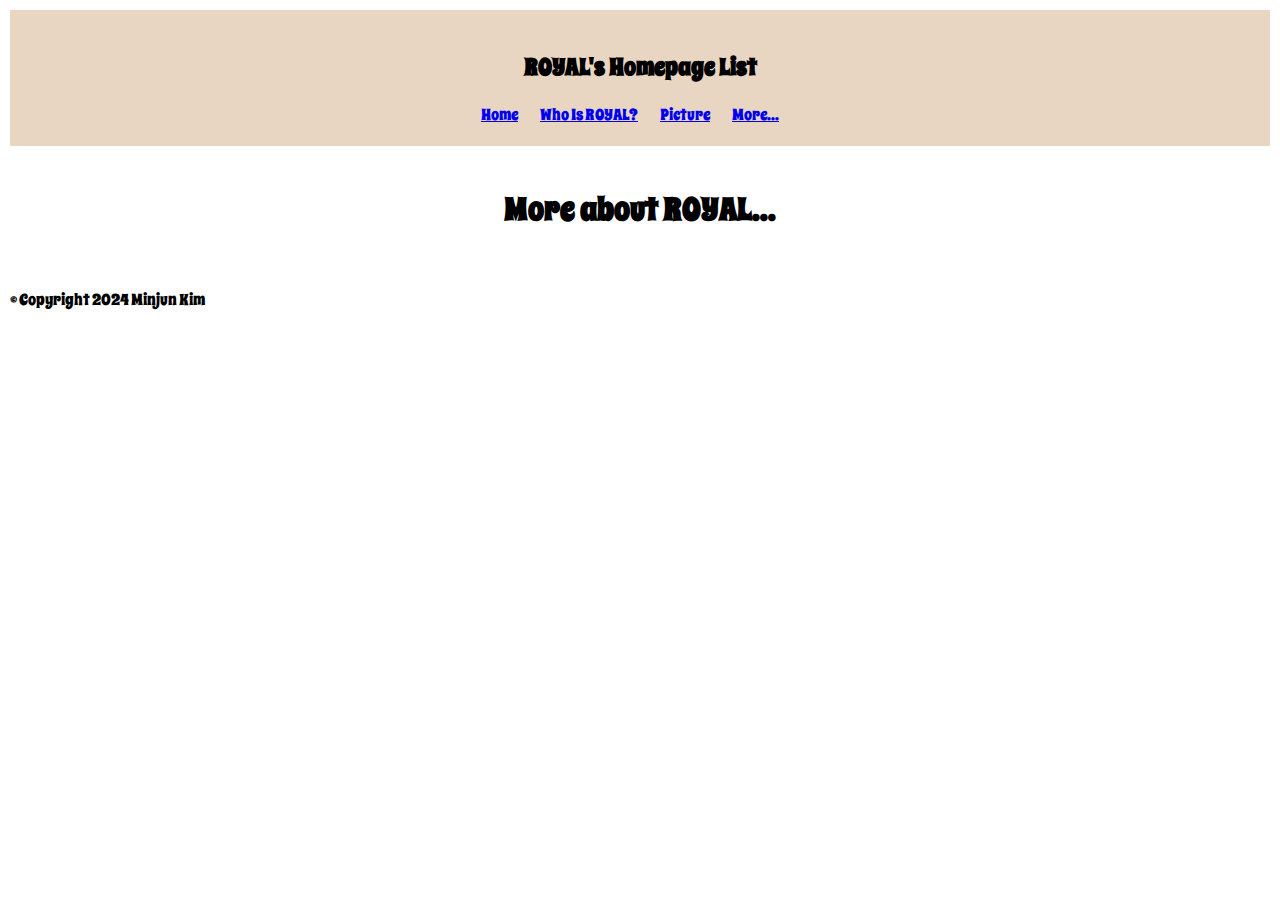
==== more.html @ f7a2a427 "first edit" ====
<!DOCTYPE html>
<html lang="en">
<head>
    <meta charset="UTF-8">
    <meta name="viewport" content="width=device-width, initial-scale=1.0">
    <title>ROYAL's Home</title>
    <link rel="stylesheet" href="style.css">
</head>
<body>
    <header>
        <h2>ROYAL's Homepage List</h2>
        <nav>
            <ul>
                <li><a href="index.html">Home</a></li>
                <li><a href="whoisroyal.html">Who Is ROYAL?</a></li>
                <li><a href="picture.html">Picture</a></li>
                <li><a href="more.html">More...</a></li>
            </ul>
        </nav>
    </header>

    <main>
        <h1>More about ROYAL...</h1>
    </main>

    <footer>
        <p>&copy; Copyright 2024 Minjun Kim</p>
    </footer>
</body>
</html>
---- style.css ----
@import url('https://fonts.googleapis.com/css2?family=Pacifico&display=swap');

@import url('https://fonts.googleapis.com/css2?family=Pacifico&family=Spicy+Rice&display=swap');

body {
    font-family: "Spicy Rice", serif;
    margin: auto;
    padding: 10px;
    background-color: #ebb379
    color: #333;
}
body.index{
    background-image: url(images/royal7.jpg);
    background-size: cover;
    background-repeat: no-repeat;
    height: 100%;
    width: 100%;
}

header {
    text-align: center;
    background-color: #e8d6c3;
    padding: 20px;
}

header h1 {
    font-size: 2.5em;
    margin: 0;
    color: #805f19;
}
nav ul{
    list-style-type: none;
    padding: 0;
    margin: 0;
}

nav li{
    display: inline-block;
    margin-right: 20px;
}

main h1{
    text-align: center;
    font-family: "Spicy Rice", serif;
}
main {
    padding: 20px;
}

.royal{
    display: grid;
    grid-template-columns: repeat(3, 1fr);
    gap: 20px;
    justify-items: center;
}

.royal-whoisroyal{
    text-align: center;
    font-family: "Pacifico", cursive;
}

.royal img{
    width: 100%;
    max-width: 300px;
    height: auto;
    border-radius: 8px;
}

.royal p{
    margin-top: 10px;
    font-size: 1em;
    color: #333;
}
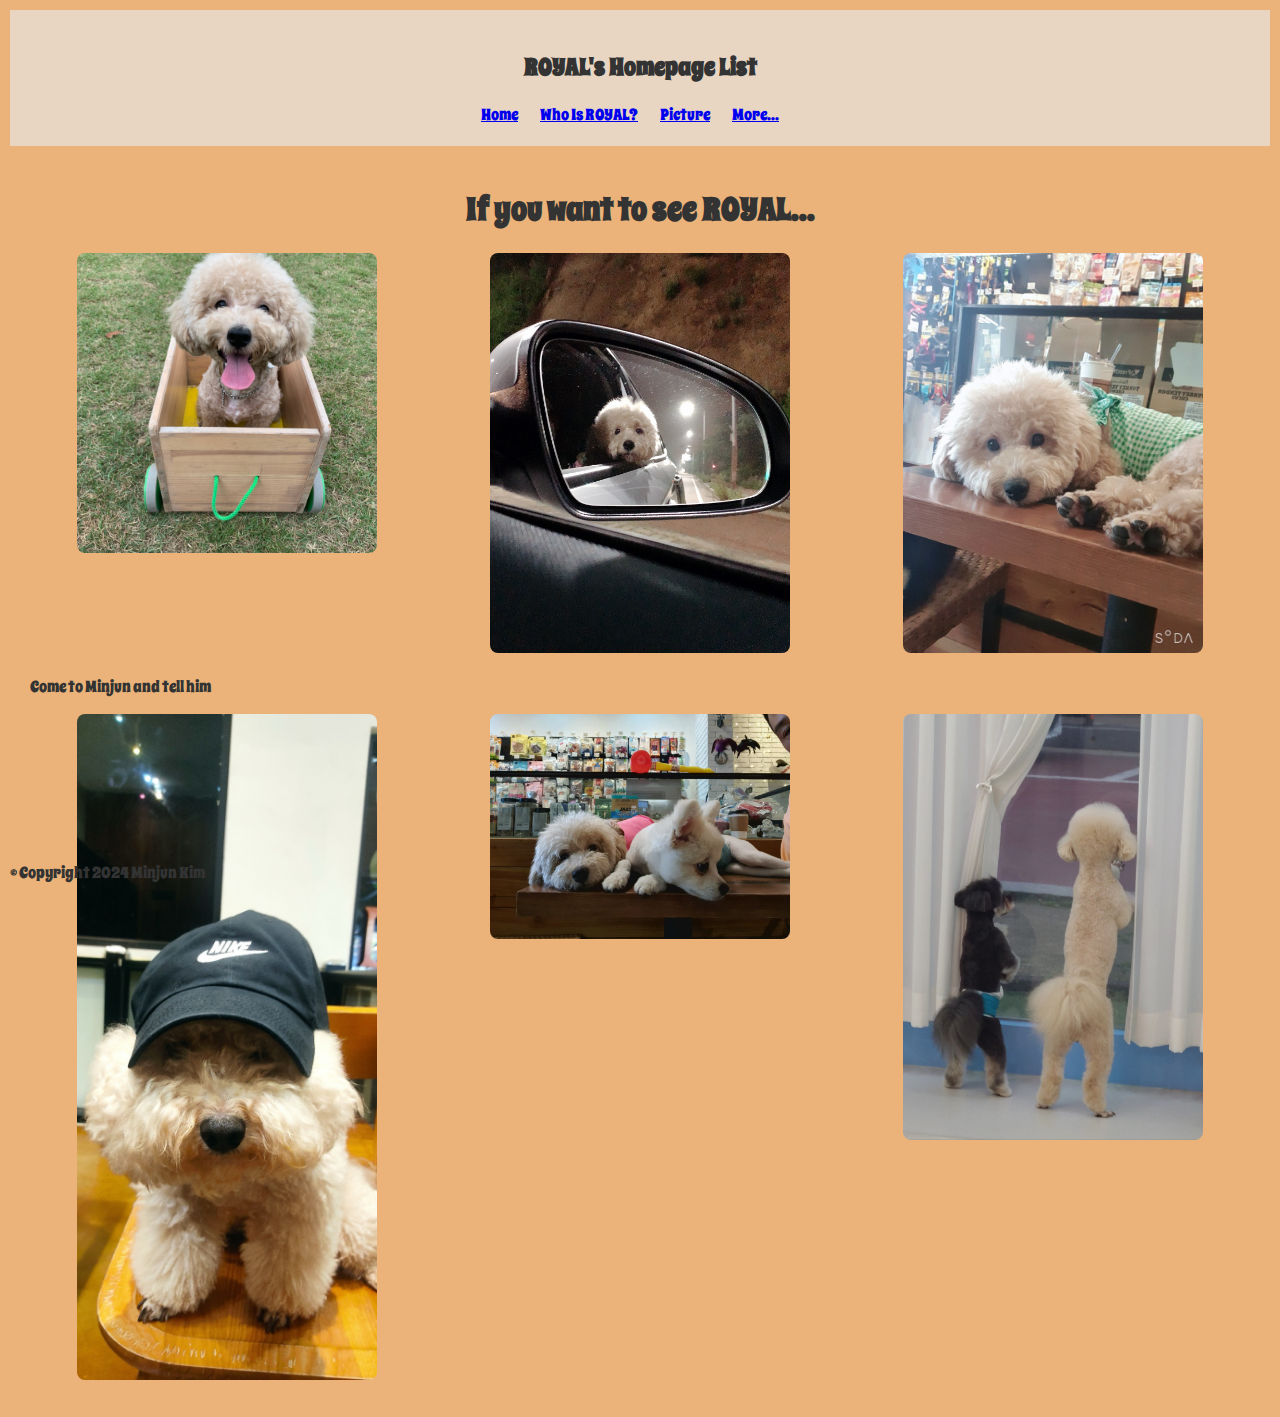
==== commit 38a639b4: "3" ====
--- a/more.html
+++ b/more.html
@@ -20,7 +20,36 @@
     </header>
 
     <main>
-        <h1>More about ROYAL...</h1>
+        <h1>If you want to see ROYAL...</h1>
+        <section class="royal">
+            <div class="royal-whoisroyal">
+                <img src="images/royal6.jpg" alt="Royal">
+                
+            </div>
+            <div class="royal-whoisroyal">
+                <img src="images/royal8.jpg" alt="Royal">
+                
+            </div>
+            <div class="royal-whoisroyal">
+                <img src="images/royal9.jpg" alt="Royal">
+                
+            </div>
+       </section>
+       <p class="more1">Come to Minjun and tell him</p>
+        <section class="royal">
+            <div class="royal-whoisroyal">
+                <img src="images/royal10.jpg" alt="Royal">
+                
+            </div>
+            <div class="royal-whoisroyal">
+                <img src="images/royal11.jpg" alt="Royal">
+                
+            </div>
+            <div class="royal-whoisroyal">
+                <img src="images/royal12.jpg" alt="Royal">
+                
+            </div>
+        </section>
     </main>
 
     <footer>
--- a/style.css
+++ b/style.css
@@ -6,7 +6,7 @@
     font-family: "Spicy Rice", serif;
     margin: auto;
     padding: 10px;
-    background-color: #ebb379
+    background-color: #ebb379;
     color: #333;
 }
 body.index{
@@ -70,4 +70,22 @@
     margin-top: 10px;
     font-size: 1em;
     color: #333;
+}
+
+.homep{
+    font-size: 30px;
+    font-family: "Pacifico", cursive;
+    color: #ff0000;
+    text-align: center;
+}
+.homepa{
+    font-size: 30px;
+    font-family: "Pacifico", cursive;
+    color: #ffffff;
+    text-align: center;
+}
+
+footer{
+    position: absolute;
+    bottom: 0px;
 }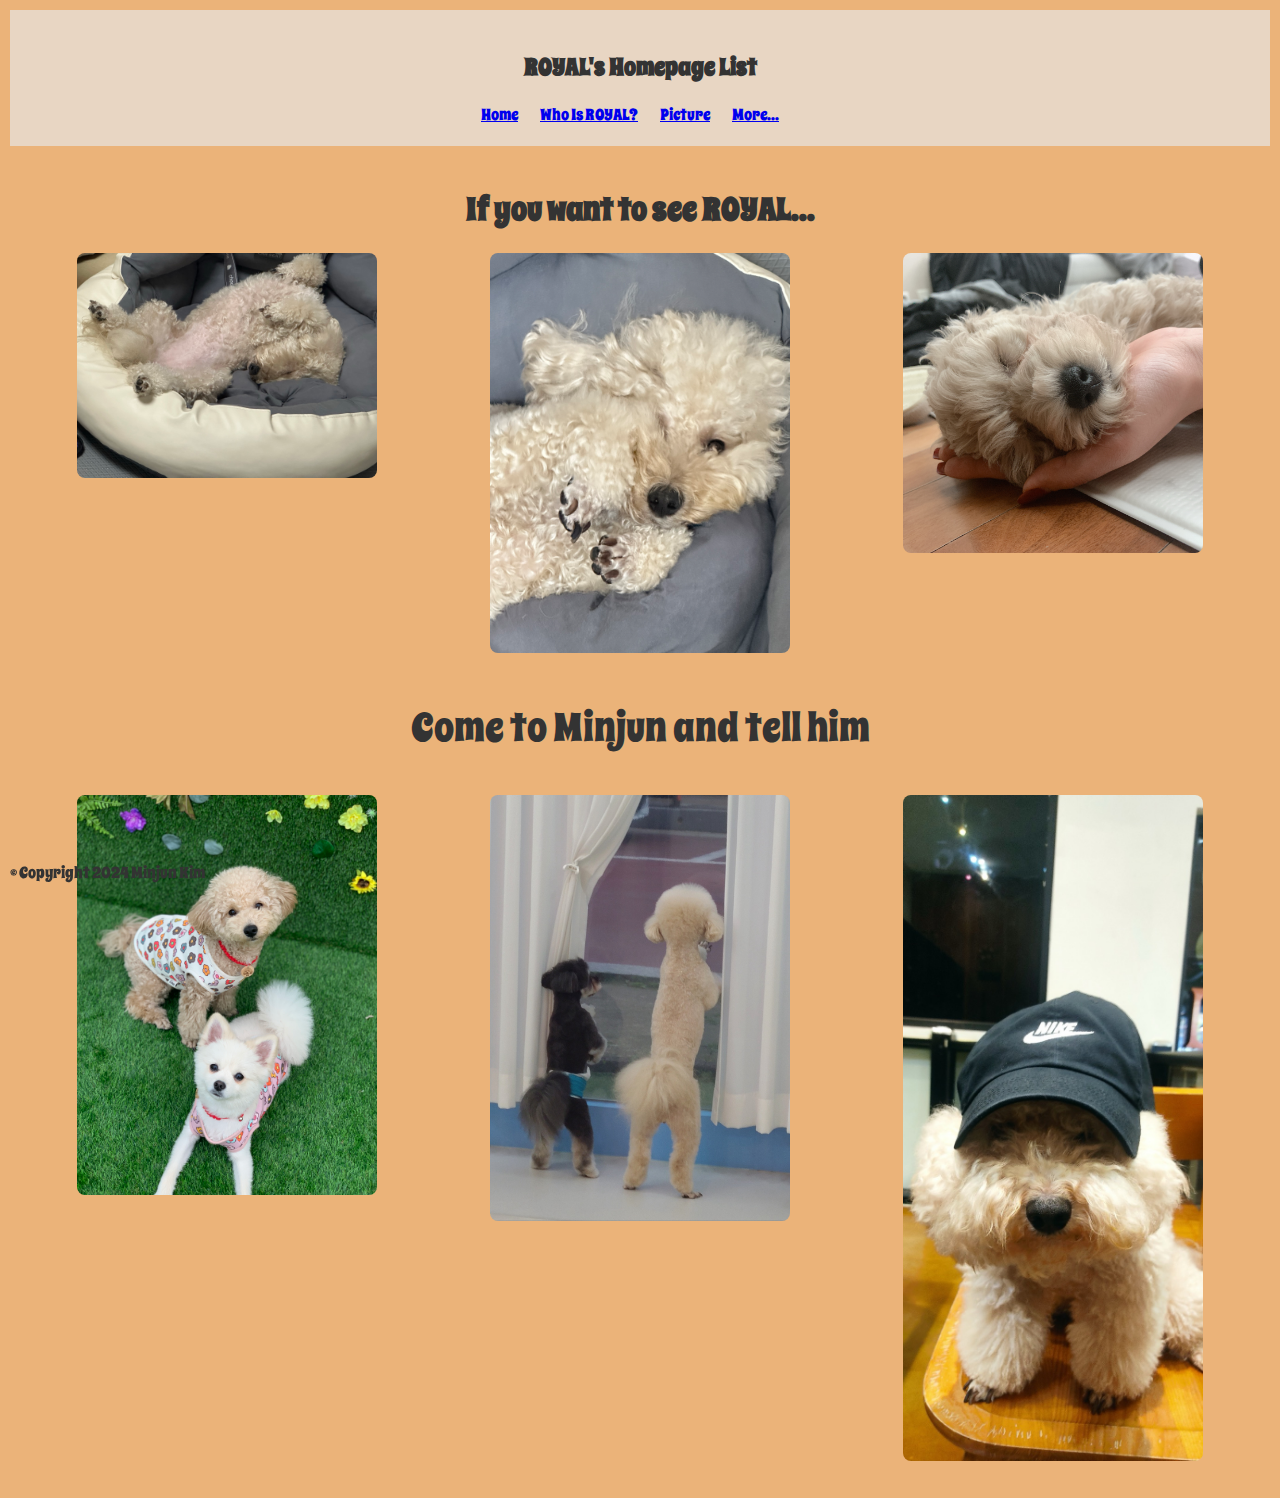
==== commit b2f5ccdc: "4" ====
--- a/more.html
+++ b/more.html
@@ -23,30 +23,30 @@
         <h1>If you want to see ROYAL...</h1>
         <section class="royal">
             <div class="royal-whoisroyal">
-                <img src="images/royal6.jpg" alt="Royal">
+                <img src="images/royal2.jpg" alt="Royal">
                 
             </div>
             <div class="royal-whoisroyal">
-                <img src="images/royal8.jpg" alt="Royal">
+                <img src="images/royal4.jpg" alt="Royal">
                 
             </div>
             <div class="royal-whoisroyal">
-                <img src="images/royal9.jpg" alt="Royal">
+                <img src="images/royal13.jpg" alt="Royal">
                 
             </div>
        </section>
        <p class="more1">Come to Minjun and tell him</p>
         <section class="royal">
             <div class="royal-whoisroyal">
-                <img src="images/royal10.jpg" alt="Royal">
-                
-            </div>
-            <div class="royal-whoisroyal">
-                <img src="images/royal11.jpg" alt="Royal">
+                <img src="images/friend3.jpg" alt="Royal">
                 
             </div>
             <div class="royal-whoisroyal">
                 <img src="images/royal12.jpg" alt="Royal">
+                
+            </div>
+            <div class="royal-whoisroyal">
+                <img src="images/royal10.jpg" alt="Royal">
                 
             </div>
         </section>
--- a/style.css
+++ b/style.css
@@ -86,6 +86,12 @@
 }
 
 footer{
-    position: absolute;
+    position: fixed;
     bottom: 0px;
+}
+
+.more1{
+    font-size: 2.5em;
+    text-align: center;
+    font-family: "Spicy Rice", serif;
 }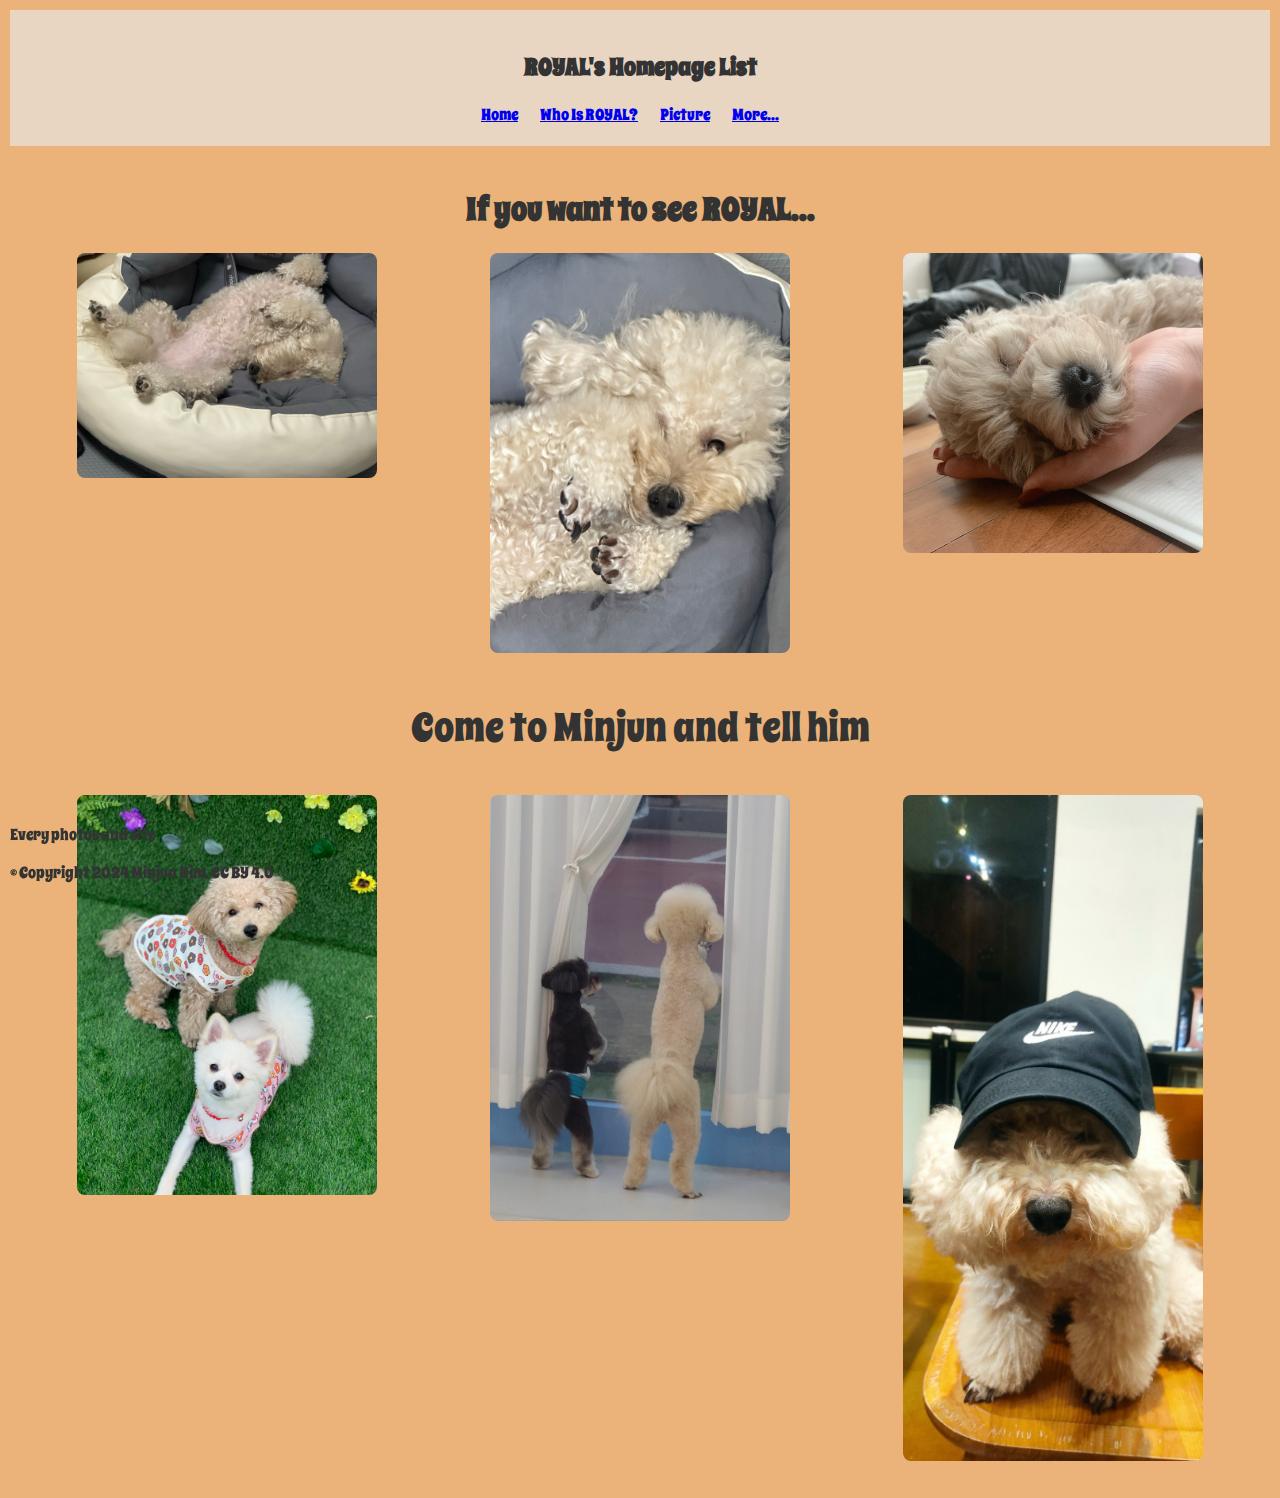
==== commit 7da9fabb: "final" ====
--- a/more.html
+++ b/more.html
@@ -53,7 +53,8 @@
     </main>
 
     <footer>
-        <p>&copy; Copyright 2024 Minjun Kim</p>
+        <p>Every photos and site</p>
+        <p>&copy; Copyright 2024 Minjun Kim. CC BY 4.0</p>
     </footer>
 </body>
 </html>--- a/style.css
+++ b/style.css
@@ -94,4 +94,8 @@
     font-size: 2.5em;
     text-align: center;
     font-family: "Spicy Rice", serif;
+}
+
+.homepage1{
+    color: rgb(255, 230, 0);
 }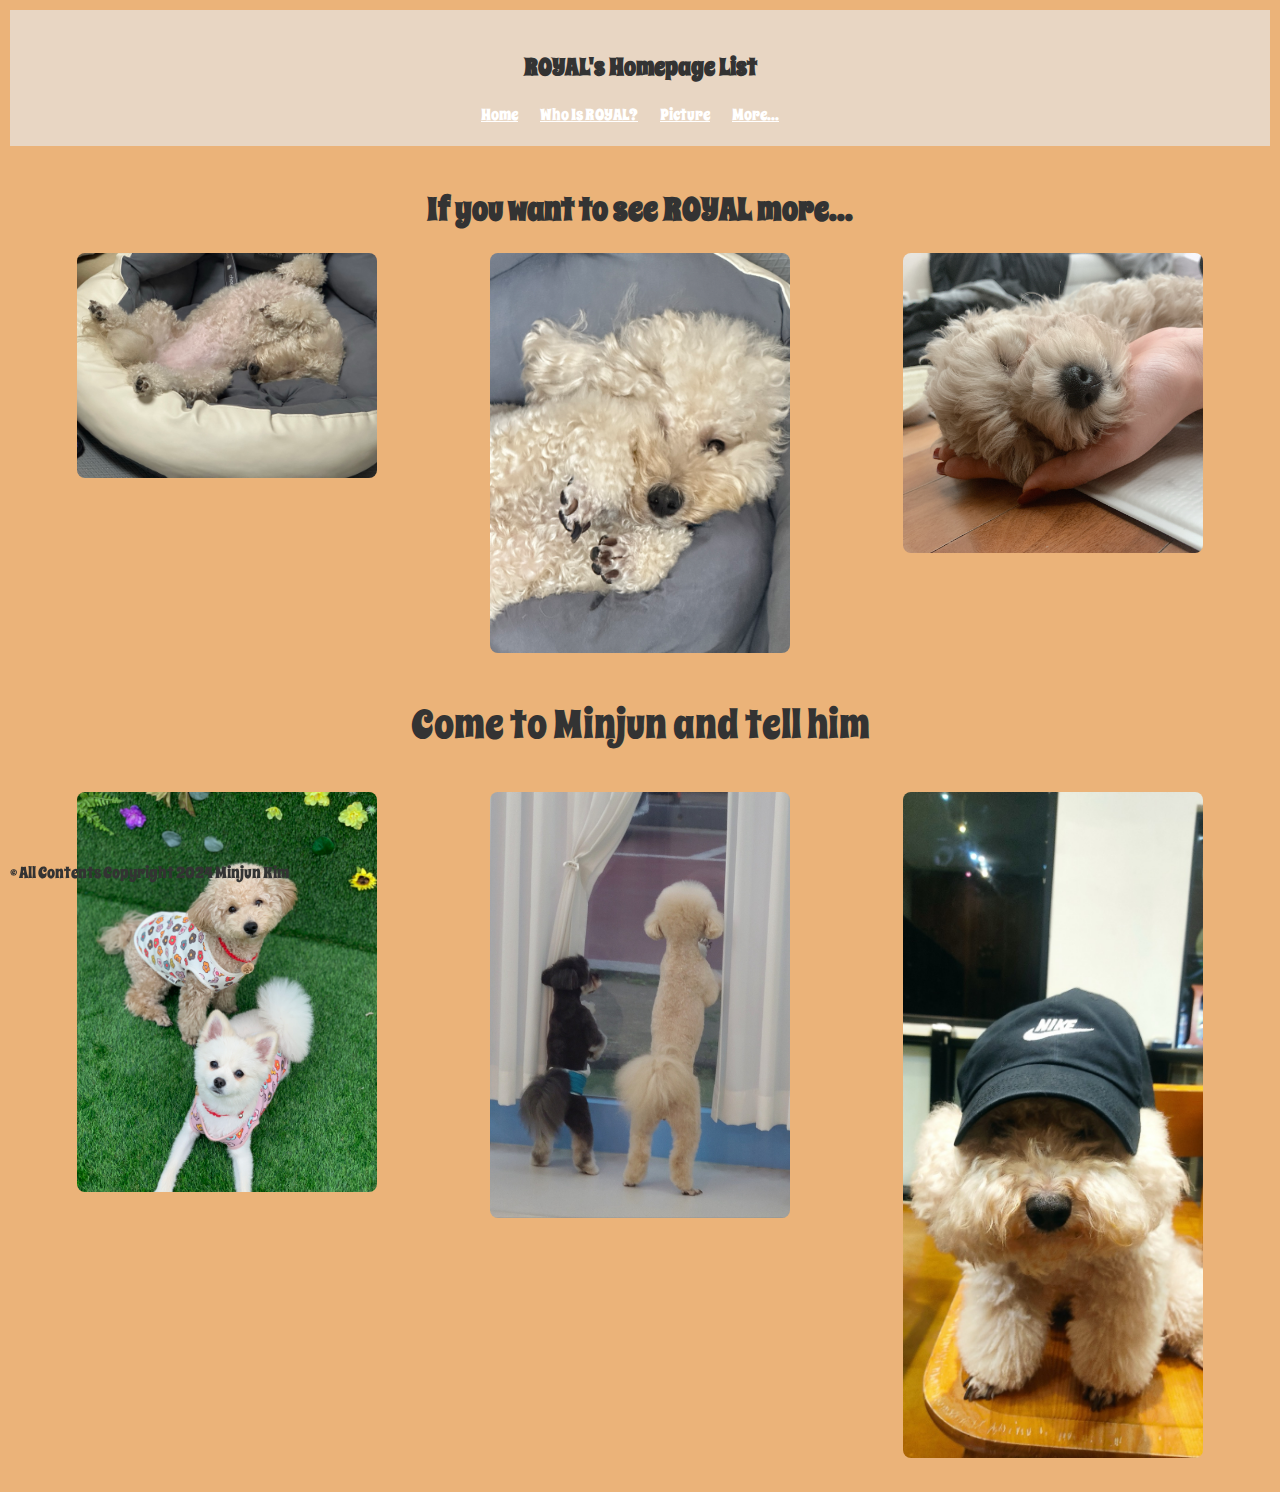
==== commit 9180c546: "final change" ====
--- a/more.html
+++ b/more.html
@@ -20,7 +20,7 @@
     </header>
 
     <main>
-        <h1>If you want to see ROYAL...</h1>
+        <h1>If you want to see ROYAL more...</h1>
         <section class="royal">
             <div class="royal-whoisroyal">
                 <img src="images/royal2.jpg" alt="Royal">
@@ -53,8 +53,7 @@
     </main>
 
     <footer>
-        <p>Every photos and site</p>
-        <p>&copy; Copyright 2024 Minjun Kim. CC BY 4.0</p>
+        <p>&copy; All Contents Copyright 2024 Minjun Kim</p>
     </footer>
 </body>
 </html>--- a/style.css
+++ b/style.css
@@ -1,5 +1,5 @@
 @import url('https://fonts.googleapis.com/css2?family=Pacifico&display=swap');
-
+@import url('https://fonts.googleapis.com/css2?family=Pacifico&family=Permanent+Marker&family=Spicy+Rice&display=swap');
 @import url('https://fonts.googleapis.com/css2?family=Pacifico&family=Spicy+Rice&display=swap');
 
 body {
@@ -11,10 +11,12 @@
 }
 body.index{
     background-image: url(images/royal7.jpg);
-    background-size: cover;
+    background-size: 1200px;
     background-repeat: no-repeat;
     height: 100%;
     width: 100%;
+    background-position: center;
+    background-position-y: top;
 }
 
 header {
@@ -56,7 +58,7 @@
 
 .royal-whoisroyal{
     text-align: center;
-    font-family: "Pacifico", cursive;
+    font-family: "Permanent Marker", cursive;
 }
 
 .royal img{
@@ -80,7 +82,7 @@
 }
 .homepa{
     font-size: 30px;
-    font-family: "Pacifico", cursive;
+    font-family: "Permanent Marker", cursive;
     color: #ffffff;
     text-align: center;
 }
@@ -98,4 +100,13 @@
 
 .homepage1{
     color: rgb(255, 230, 0);
-}+}
+
+a{
+    color: rgb(255, 255, 255);
+}
+
+a:hover{
+    color: red;
+}
+
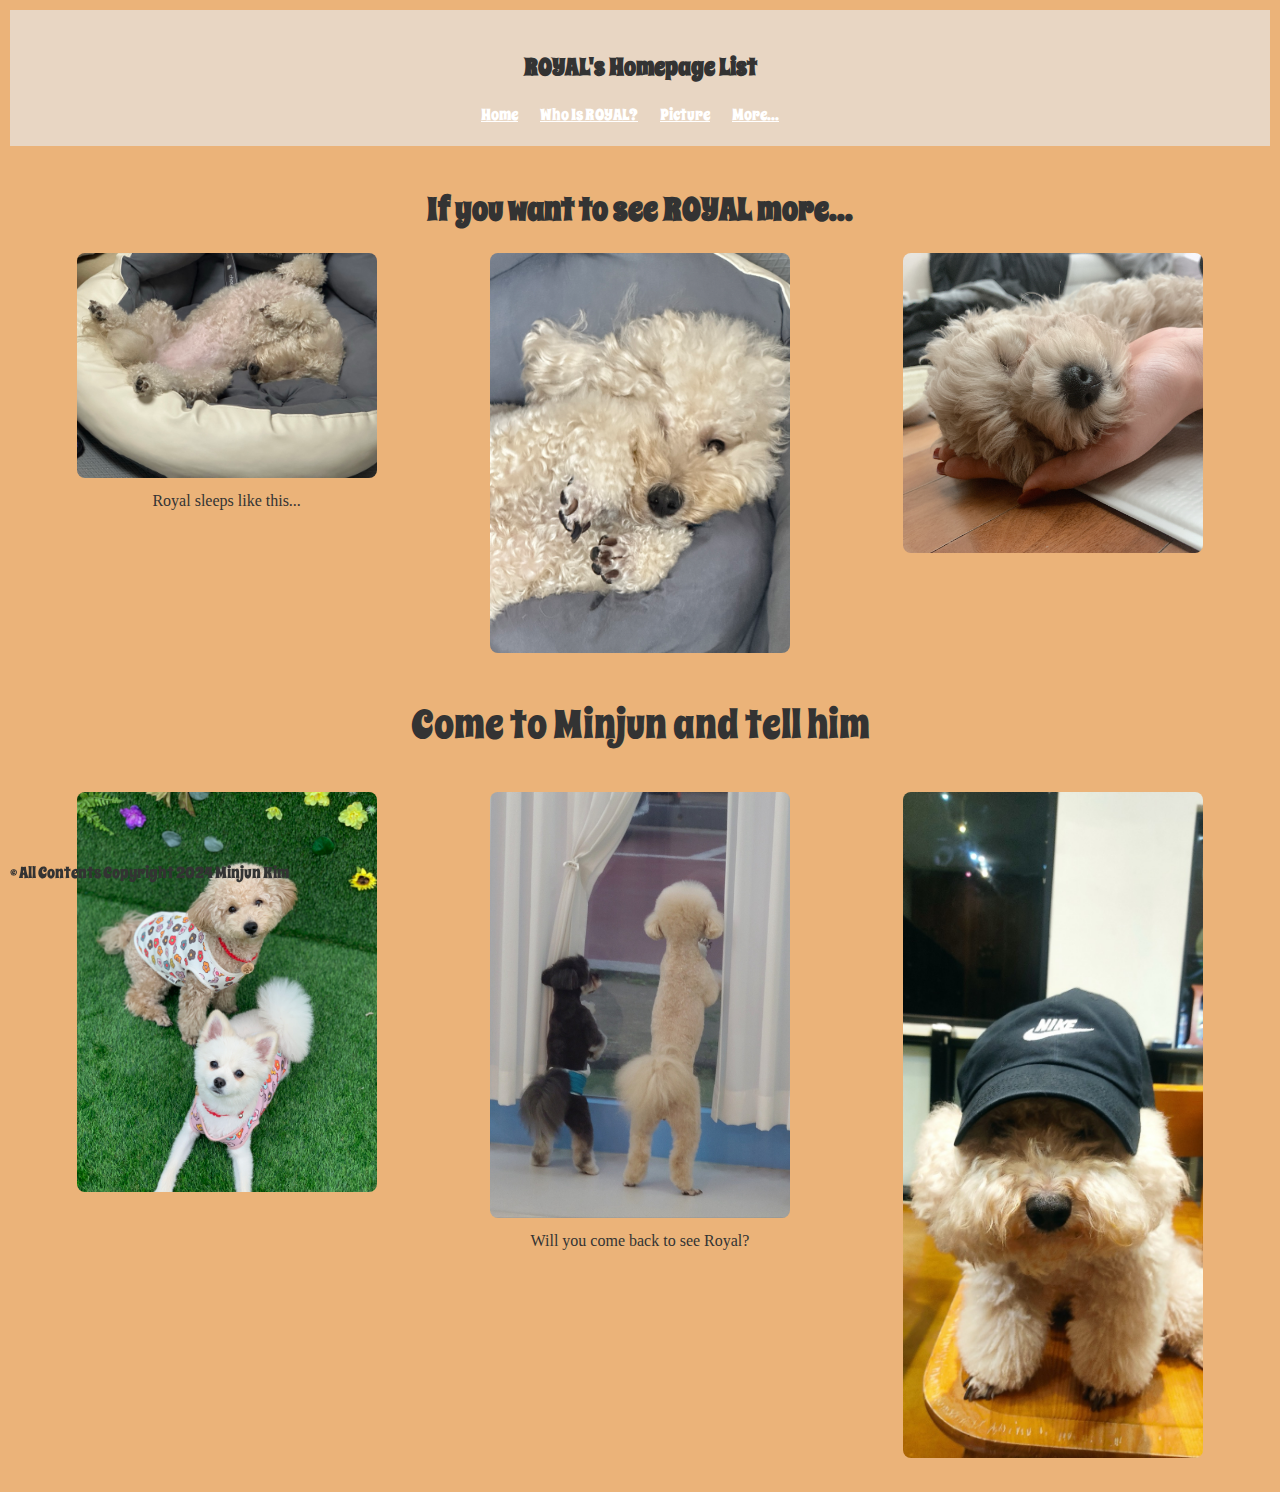
==== commit bf78abd2: "comments" ====
--- a/more.html
+++ b/more.html
@@ -24,7 +24,7 @@
         <section class="royal">
             <div class="royal-whoisroyal">
                 <img src="images/royal2.jpg" alt="Royal">
-                
+                <p>Royal sleeps like this...</p>
             </div>
             <div class="royal-whoisroyal">
                 <img src="images/royal4.jpg" alt="Royal">
@@ -43,7 +43,7 @@
             </div>
             <div class="royal-whoisroyal">
                 <img src="images/royal12.jpg" alt="Royal">
-                
+                <p>Will you come back to see Royal?</p>
             </div>
             <div class="royal-whoisroyal">
                 <img src="images/royal10.jpg" alt="Royal">
